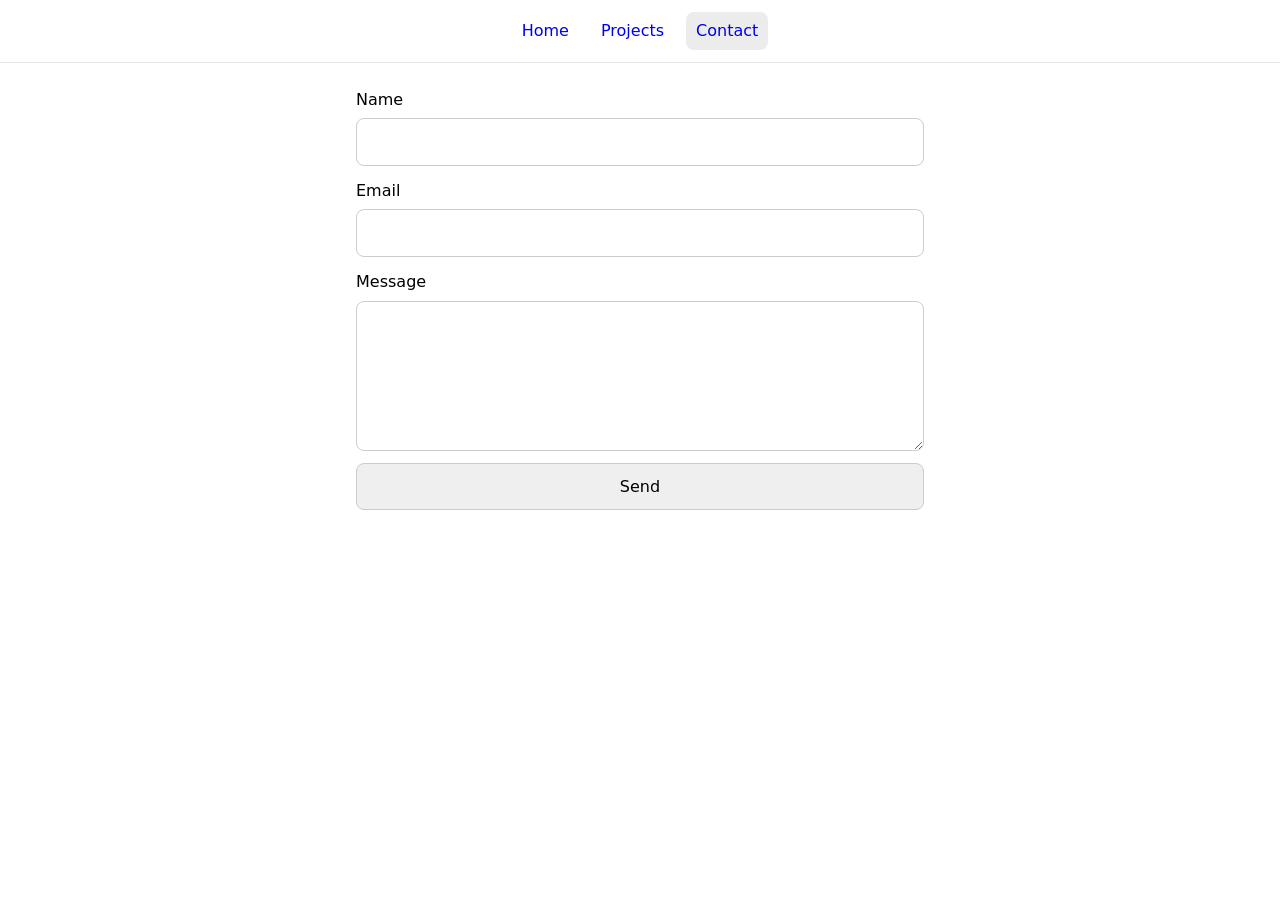
==== contact.html @ 9b386f41 "Initial commit" ====
<!doctype html>
<html lang="en">
<head>
  <meta charset="utf-8" />
  <meta name="viewport" content="width=device-width, initial-scale=1" />
  <title>Contact</title>
  <link rel="stylesheet" href="style.css" />
</head>
<body>
  <nav class="nav">
    <a href="./">Home</a>
    <a href="./projects.html">Projects</a>
    <a class="active" href="./contact.html">Contact</a>
  </nav>

  <main class="stack">
    <form id="contactForm">
      <label>Name <input name="name" required></label>
      <label>Email <input name="email" type="email" required></label>
      <label>Message <textarea name="message" rows="5" required></textarea></label>
      <button type="submit">Send</button>
      <p id="status" role="status" aria-live="polite"></p>
    </form>
  </main>

  <script type="module">
    // Example AJAX submit to a public echo service (or replace with Netlify Forms / SheetDB)
    const form = document.getElementById('contactForm');
    const status = document.getElementById('status');
    form.addEventListener('submit', async (e) => {
      e.preventDefault();
      status.textContent = 'Sending…';
      try {
        const res = await fetch('https://httpbin.org/post', {
          method: 'POST',
          headers: {'Content-Type':'application/json'},
          body: JSON.stringify(Object.fromEntries(new FormData(form)))
        });
        if (!res.ok) throw new Error('Network error');
        status.textContent = 'Sent! (Demo)';
        form.reset();
      } catch (err) {
        status.textContent = 'Failed to send.';
      }
    });
  </script>
</body>
</html>
---- style.css ----
:root { color-scheme: light dark; --w: 900px; }
*{box-sizing:border-box} body{font:16px/1.6 system-ui,Segoe UI,Roboto,Helvetica,Arial,sans-serif;margin:0}
.nav{display:flex;gap:12px;align-items:center;justify-content:center;padding:12px;border-bottom:1px solid #e5e5e5}
.nav a{text-decoration:none;padding:6px 10px;border-radius:8px}
.nav a.active,.nav a:hover{background:rgba(127,127,127,.15)}
#themeToggle{margin-left:auto}
.hero{max-width:var(--w);margin:24px auto;text-align:center;padding:24px}
.avatar{width:120px;height:120px;border-radius:50%;object-fit:cover;display:block;margin:0 auto 12px}
.tagline{opacity:.8}
.grid{max-width:var(--w);margin:24px auto;display:grid;grid-template-columns:repeat(auto-fill,minmax(260px,1fr));gap:16px;padding:0 16px}
.card{padding:16px;border:1px solid #e5e5e5;border-radius:12px;background:#fff}
.stack{max-width:600px;margin:24px auto;padding:0 16px}
form{display:grid;gap:12px}
label{display:grid;gap:6px}
input,textarea,button{font:inherit;padding:10px;border:1px solid #ccc;border-radius:8px}
button{cursor:pointer}
@media (prefers-color-scheme: dark){ .card{background:#111;border-color:#333} }
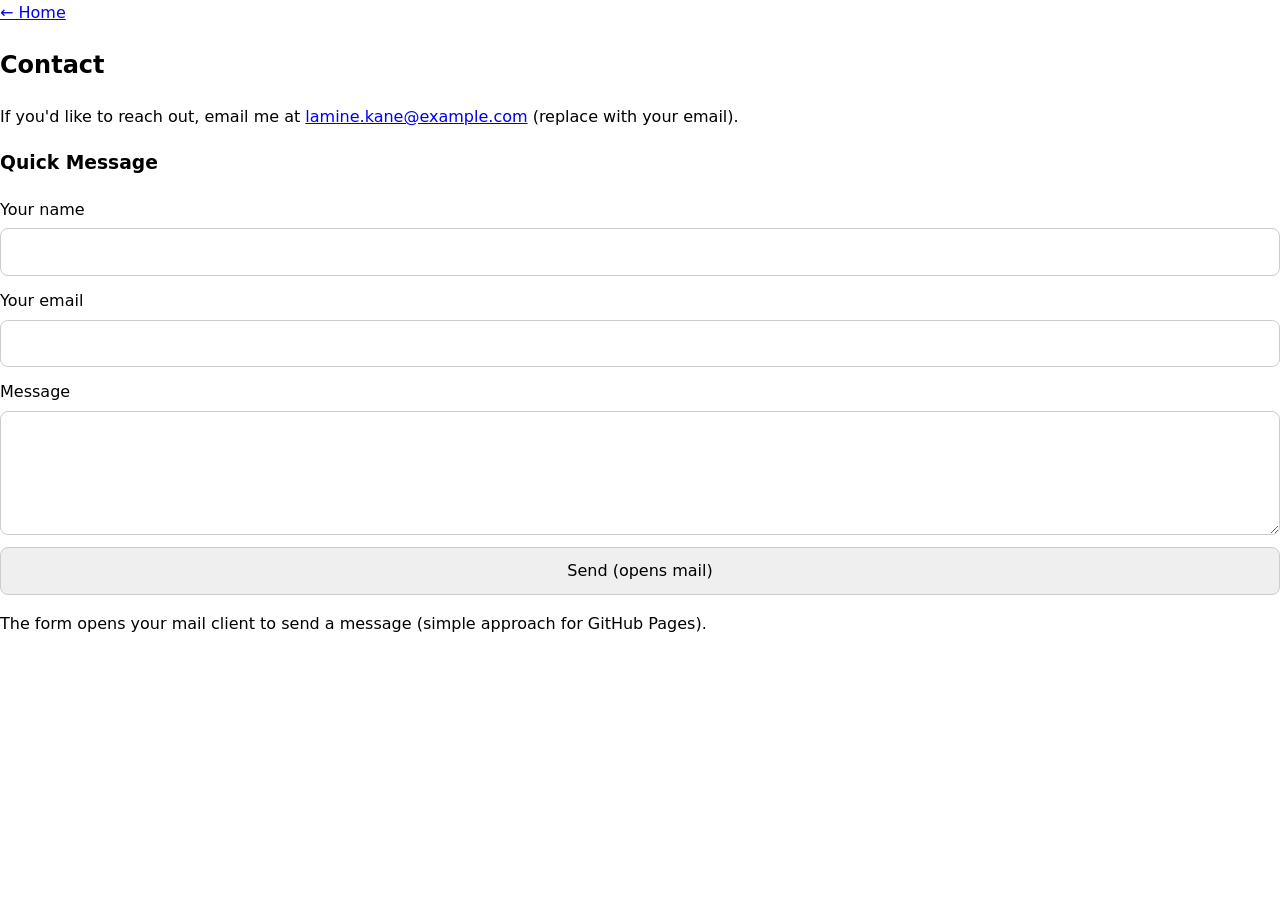
==== commit 8f1de8d1: "Update contact.html" ====
--- a/contact.html
+++ b/contact.html
@@ -2,47 +2,39 @@
 <html lang="en">
 <head>
   <meta charset="utf-8" />
-  <meta name="viewport" content="width=device-width, initial-scale=1" />
-  <title>Contact</title>
-  <link rel="stylesheet" href="style.css" />
+  <meta name="viewport" content="width=device-width,initial-scale=1" />
+  <title>Contact — Lamine Kane</title>
+  <link rel="stylesheet" href="style.css">
 </head>
 <body>
-  <nav class="nav">
-    <a href="./">Home</a>
-    <a href="./projects.html">Projects</a>
-    <a class="active" href="./contact.html">Contact</a>
-  </nav>
+  <main class="content">
+    <a class="back-link" href="index.html">← Home</a>
 
-  <main class="stack">
-    <form id="contactForm">
-      <label>Name <input name="name" required></label>
-      <label>Email <input name="email" type="email" required></label>
-      <label>Message <textarea name="message" rows="5" required></textarea></label>
-      <button type="submit">Send</button>
-      <p id="status" role="status" aria-live="polite"></p>
-    </form>
+    <section class="contact-section">
+      <h1>Contact</h1>
+      <p>If you'd like to reach out, email me at <a href="mailto:lamine.kane@example.com">lamine.kane@example.com</a> (replace with your email).</p>
+
+      <h3>Quick Message</h3>
+      <form id="contact-form" class="contact-form" onsubmit="handleContact(event)">
+        <label>
+          Your name
+          <input type="text" name="name" required>
+        </label>
+        <label>
+          Your email
+          <input type="email" name="email" required>
+        </label>
+        <label>
+          Message
+          <textarea name="message" rows="4" required></textarea>
+        </label>
+        <button type="submit" class="primary-btn">Send (opens mail)</button>
+      </form>
+      <p class="hint">The form opens your mail client to send a message (simple approach for GitHub Pages).</p>
+    </section>
   </main>
 
-  <script type="module">
-    // Example AJAX submit to a public echo service (or replace with Netlify Forms / SheetDB)
-    const form = document.getElementById('contactForm');
-    const status = document.getElementById('status');
-    form.addEventListener('submit', async (e) => {
-      e.preventDefault();
-      status.textContent = 'Sending…';
-      try {
-        const res = await fetch('https://httpbin.org/post', {
-          method: 'POST',
-          headers: {'Content-Type':'application/json'},
-          body: JSON.stringify(Object.fromEntries(new FormData(form)))
-        });
-        if (!res.ok) throw new Error('Network error');
-        status.textContent = 'Sent! (Demo)';
-        form.reset();
-      } catch (err) {
-        status.textContent = 'Failed to send.';
-      }
-    });
-  </script>
+  <script src="script.js"></script>
 </body>
 </html>
+
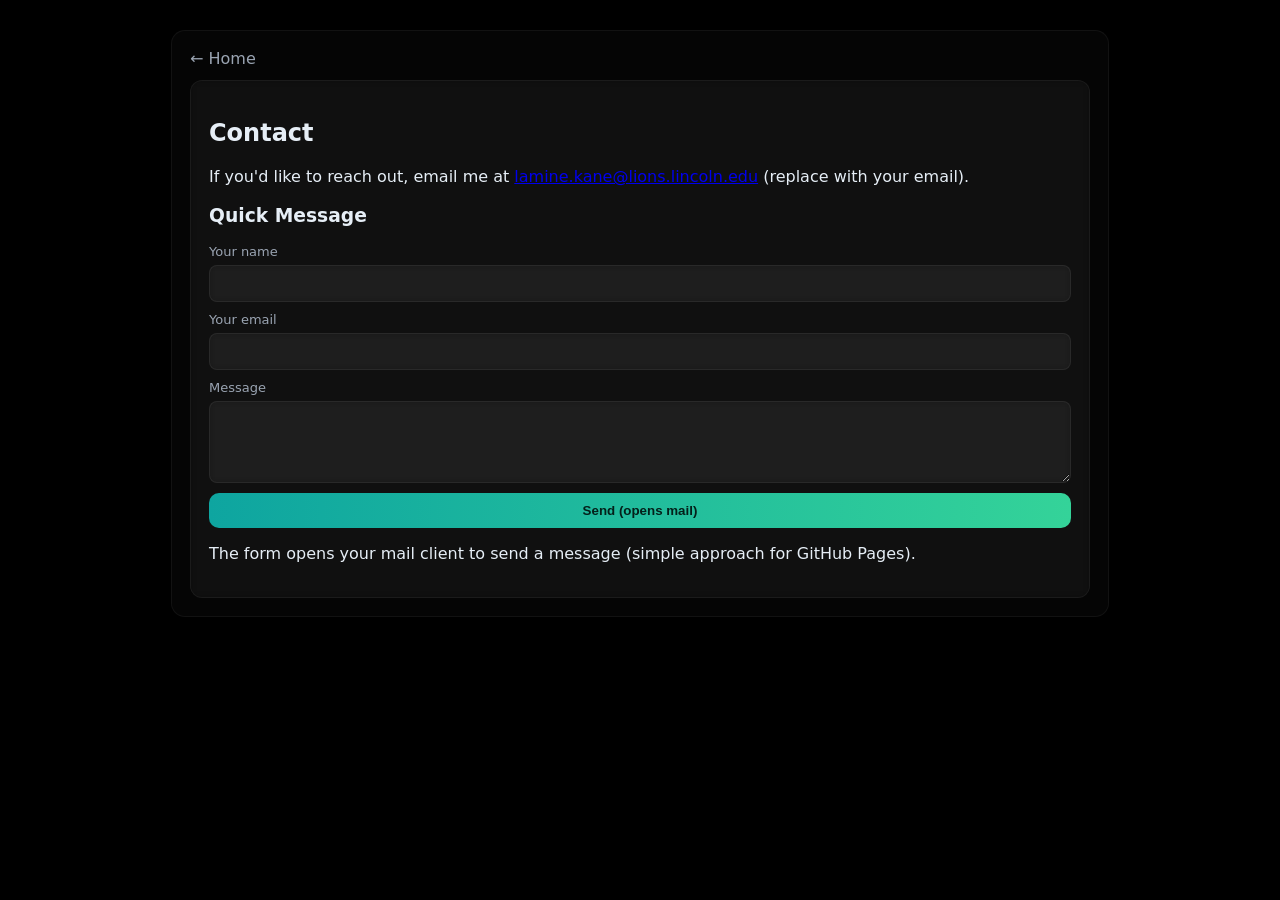
==== commit 284a3318: "Update contact.html" ====
--- a/contact.html
+++ b/contact.html
@@ -12,7 +12,7 @@
 
     <section class="contact-section">
       <h1>Contact</h1>
-      <p>If you'd like to reach out, email me at <a href="mailto:lamine.kane@example.com">lamine.kane@example.com</a> (replace with your email).</p>
+      <p>If you'd like to reach out, email me at <a href="mailto:lamine.kane@example.com">lamine.kane@lions.lincoln.edu</a> (replace with your email).</p>
 
       <h3>Quick Message</h3>
       <form id="contact-form" class="contact-form" onsubmit="handleContact(event)">
--- a/style.css
+++ b/style.css
@@ -1,17 +1,211 @@
-:root { color-scheme: light dark; --w: 900px; }
-*{box-sizing:border-box} body{font:16px/1.6 system-ui,Segoe UI,Roboto,Helvetica,Arial,sans-serif;margin:0}
-.nav{display:flex;gap:12px;align-items:center;justify-content:center;padding:12px;border-bottom:1px solid #e5e5e5}
-.nav a{text-decoration:none;padding:6px 10px;border-radius:8px}
-.nav a.active,.nav a:hover{background:rgba(127,127,127,.15)}
-#themeToggle{margin-left:auto}
-.hero{max-width:var(--w);margin:24px auto;text-align:center;padding:24px}
-.avatar{width:120px;height:120px;border-radius:50%;object-fit:cover;display:block;margin:0 auto 12px}
-.tagline{opacity:.8}
-.grid{max-width:var(--w);margin:24px auto;display:grid;grid-template-columns:repeat(auto-fill,minmax(260px,1fr));gap:16px;padding:0 16px}
-.card{padding:16px;border:1px solid #e5e5e5;border-radius:12px;background:#fff}
-.stack{max-width:600px;margin:24px auto;padding:0 16px}
-form{display:grid;gap:12px}
-label{display:grid;gap:6px}
-input,textarea,button{font:inherit;padding:10px;border:1px solid #ccc;border-radius:8px}
-button{cursor:pointer}
-@media (prefers-color-scheme: dark){ .card{background:#111;border-color:#333} }
+:root{
+  --bg: #0a0a0c;
+  --iphone: #0f1720;
+  --card: #0f1725;
+  --muted: #9aa4b2;
+  --accent: #6ee7b7;
+  --glass: rgba(255,255,255,0.04);
+  --radius: 20px;
+  --text: #e6eef6;
+  --tiny: 13px;
+  --maxwidth: 420px;
+  font-family: Inter, system-ui, -apple-system, "Segoe UI", Roboto, "Helvetica Neue", Arial;
+}
+
+/* page shell centers the iPhone mockup */
+.page-shell{
+  min-height:100vh;
+  display:flex;
+  align-items:center;
+  justify-content:center;
+  background: radial-gradient(1200px 600px at 10% 20%, rgba(12,14,20,1), rgba(0,0,0,1)),
+              linear-gradient(180deg, #000000 0%, #050505 100%);
+  padding:30px;
+}
+
+/* iPhone mockup */
+.iphone{
+  width: 360px;
+  max-width: var(--maxwidth);
+  background: linear-gradient(180deg, rgba(255,255,255,0.02), rgba(255,255,255,0.01));
+  border-radius:34px;
+  box-shadow: 0 30px 80px rgba(0,0,0,0.6), inset 0 1px 0 rgba(255,255,255,0.02);
+  border: 1px solid rgba(255,255,255,0.03);
+  overflow:hidden;
+  position: relative;
+  backdrop-filter: blur(10px);
+}
+
+/* top bar with notch */
+.top-bar{
+  height:44px;
+  display:flex;
+  align-items:center;
+  justify-content:center;
+  position:relative;
+  background: linear-gradient(180deg, rgba(255,255,255,0.03), transparent);
+}
+
+.top-bar .notch{
+  position:absolute;
+  top:6px;
+  left:50%;
+  transform:translateX(-50%);
+  width:160px;
+  height:6px;
+  border-radius:6px;
+  background: rgba(0,0,0,0.4);
+}
+
+.status{ color:var(--muted); font-size:14px;}
+
+/* home screen layout */
+.home-screen{
+  padding:18px;
+  display:flex;
+  flex-direction:column;
+  gap:14px;
+}
+
+/* app cards */
+.app-row{ display:flex; gap:12px; justify-content:space-between;}
+.app-card{
+  width: calc(50% - 6px);
+  background: rgba(255,255,255,0.03);
+  border-radius:14px;
+  padding:12px;
+  display:flex;
+  flex-direction:column;
+  align-items:center;
+  gap:8px;
+  border:1px solid rgba(255,255,255,0.06);
+  color:var(--text);
+  cursor:pointer;
+  backdrop-filter: blur(4px);
+}
+
+.app-card:hover{
+  background: rgba(255,255,255,0.08);
+  transition: 0.25s;
+}
+
+.app-icon{ font-size:28px; }
+.app-label{ font-size:13px; color:var(--muted); }
+
+/* widgets */
+.widget-row{ display:grid; grid-template-columns: 1fr 1fr; gap:12px; }
+.widget{
+  background: rgba(255,255,255,0.03);
+  padding:12px;
+  border-radius:12px;
+  min-height:88px;
+  border:1px solid rgba(255,255,255,0.04);
+  color:var(--text);
+  font-size:14px;
+  backdrop-filter: blur(4px);
+}
+
+.widget h3{ margin:0 0 6px 0; font-size:14px; color:var(--accent); }
+.fact-text{ font-size:13px; color:var(--muted); margin-bottom:8px; min-height:44px; }
+.small-btn{
+  background:transparent;
+  border:1px solid rgba(255,255,255,0.06);
+  color:var(--text);
+  padding:6px 8px;
+  border-radius:8px;
+  font-size:12px;
+  cursor:pointer;
+}
+
+.small-btn:hover{
+  background:rgba(255,255,255,0.05);
+}
+
+.fact-source{ display:block; margin-top:6px; color:var(--muted); font-size:11px; }
+
+/* mini bio */
+.mini-bio .tiny{ color:var(--muted); font-size:12px; margin-top:6px; }
+.open-about{ display:inline-block; margin-top:8px; color:var(--accent); text-decoration:none; font-size:13px; }
+
+/* dock */
+.dock{
+  margin-top:8px; display:flex; justify-content:space-between;
+}
+
+.dock-btn{
+  flex:1; text-align:center; padding:10px 8px; margin:0 6px; border-radius:12px;
+  background: rgba(255,255,255,0.03);
+  color:var(--text); text-decoration:none; font-weight:600; font-size:14px;
+  border:1px solid rgba(255,255,255,0.04);
+  backdrop-filter:blur(4px);
+}
+
+.dock-btn:hover{
+  background:rgba(255,255,255,0.06);
+}
+
+/* home button */
+.home-button{
+  width:64px; height:64px; border-radius:50%;
+  margin:14px auto 18px;
+  background: rgba(255,255,255,0.03);
+  border:1px solid rgba(255,255,255,0.04);
+  box-shadow: 0 6px 18px rgba(0,0,0,0.5);
+  backdrop-filter:blur(6px);
+}
+
+/* content pages (about/projects/contact) */
+body{
+  background: #000000;
+}
+
+.content{
+  max-width:900px; margin:30px auto; padding:18px;
+  color:var(--text);
+  background: rgba(255,255,255,0.02);
+  border-radius:14px;
+  border:1px solid rgba(255,255,255,0.05);
+  backdrop-filter:blur(6px);
+}
+
+.back-link{ color:var(--muted); text-decoration:none; display:inline-block; margin-bottom:12px; }
+
+.about-section, .projects-section, .contact-section{
+  background: rgba(255,255,255,0.03);
+  padding:18px; border-radius:12px; border:1px solid rgba(255,255,255,0.05);
+  backdrop-filter:blur(6px);
+}
+
+.lead{ color:var(--muted); font-size:16px; }
+
+.project-grid{ display:grid; grid-template-columns: 1fr 1fr; gap:14px; margin-top:12px; }
+.project-card{
+  padding:12px; border-radius:10px; background:rgba(255,255,255,0.03);
+  border:1px solid rgba(255,255,255,0.05);
+  backdrop-filter:blur(4px);
+}
+
+.project-meta{ color:var(--muted); font-size:13px; margin-bottom:6px; }
+.project-link{ color:var(--accent); text-decoration:none; font-weight:600; }
+
+/* contact form */
+.contact-form{ display:flex; flex-direction:column; gap:10px; margin-top:8px; }
+.contact-form label{ display:flex; flex-direction:column; color:var(--muted); font-size:13px; }
+
+.contact-form input, .contact-form textarea{
+  margin-top:6px; padding:10px; border-radius:8px; border:1px solid rgba(255,255,255,0.07);
+  background: rgba(255,255,255,0.03); color:var(--text);
+  backdrop-filter:blur(4px);
+}
+
+.primary-btn{
+  padding:10px 14px; border-radius:10px; border:none; cursor:pointer;
+  background:linear-gradient(90deg, #0ea5a0, #34d399); color:#04201a; font-weight:700;
+}
+
+/* small screens */
+@media (max-width:600px){
+  .project-grid{ grid-template-columns: 1fr; }
+  .page-shell{ padding:10px; }
+  .iphone{ width: 94vw; }
+}
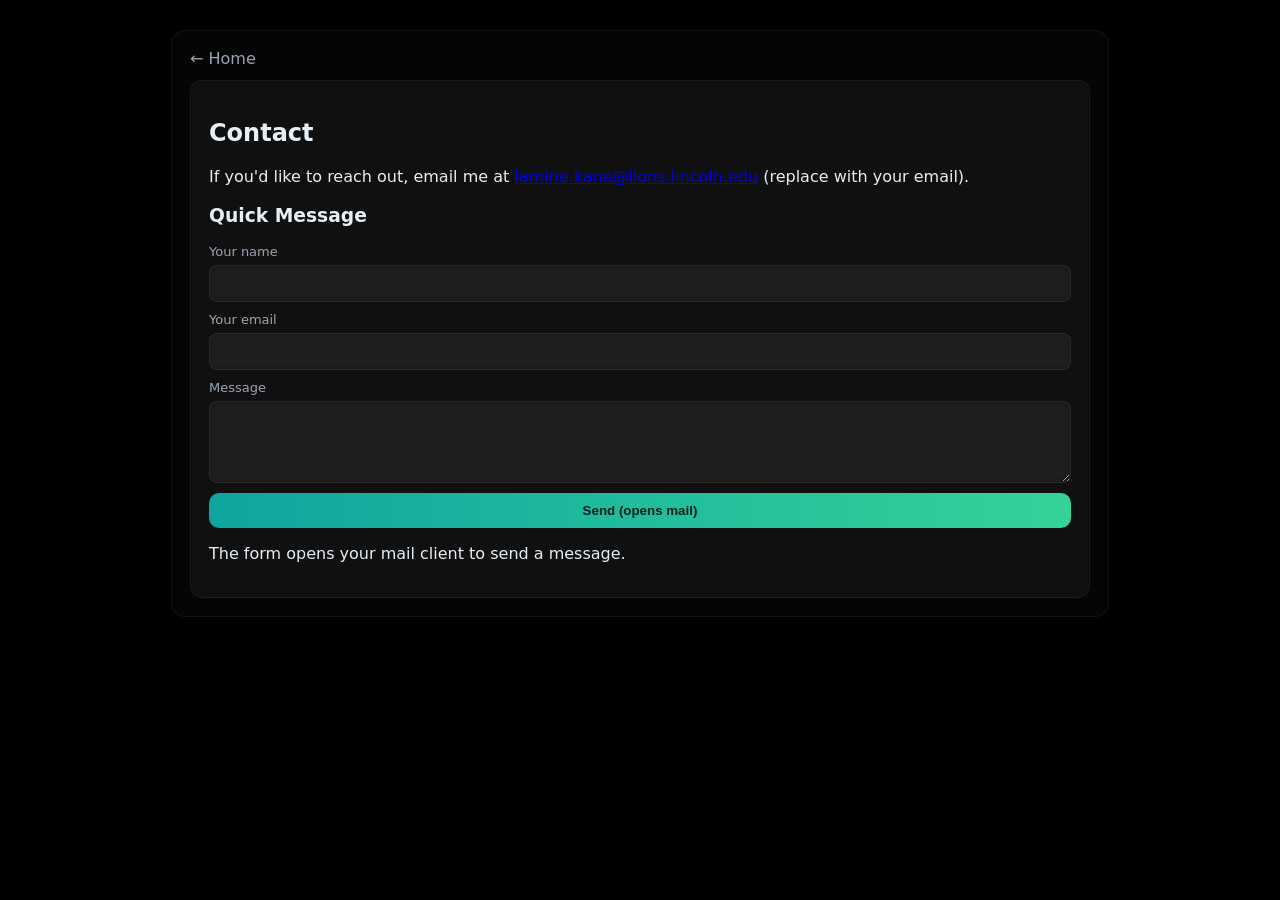
==== commit ba83005d: "Update contact.html" ====
--- a/contact.html
+++ b/contact.html
@@ -30,7 +30,7 @@
         </label>
         <button type="submit" class="primary-btn">Send (opens mail)</button>
       </form>
-      <p class="hint">The form opens your mail client to send a message (simple approach for GitHub Pages).</p>
+      <p class="hint">The form opens your mail client to send a message.</p>
     </section>
   </main>
 
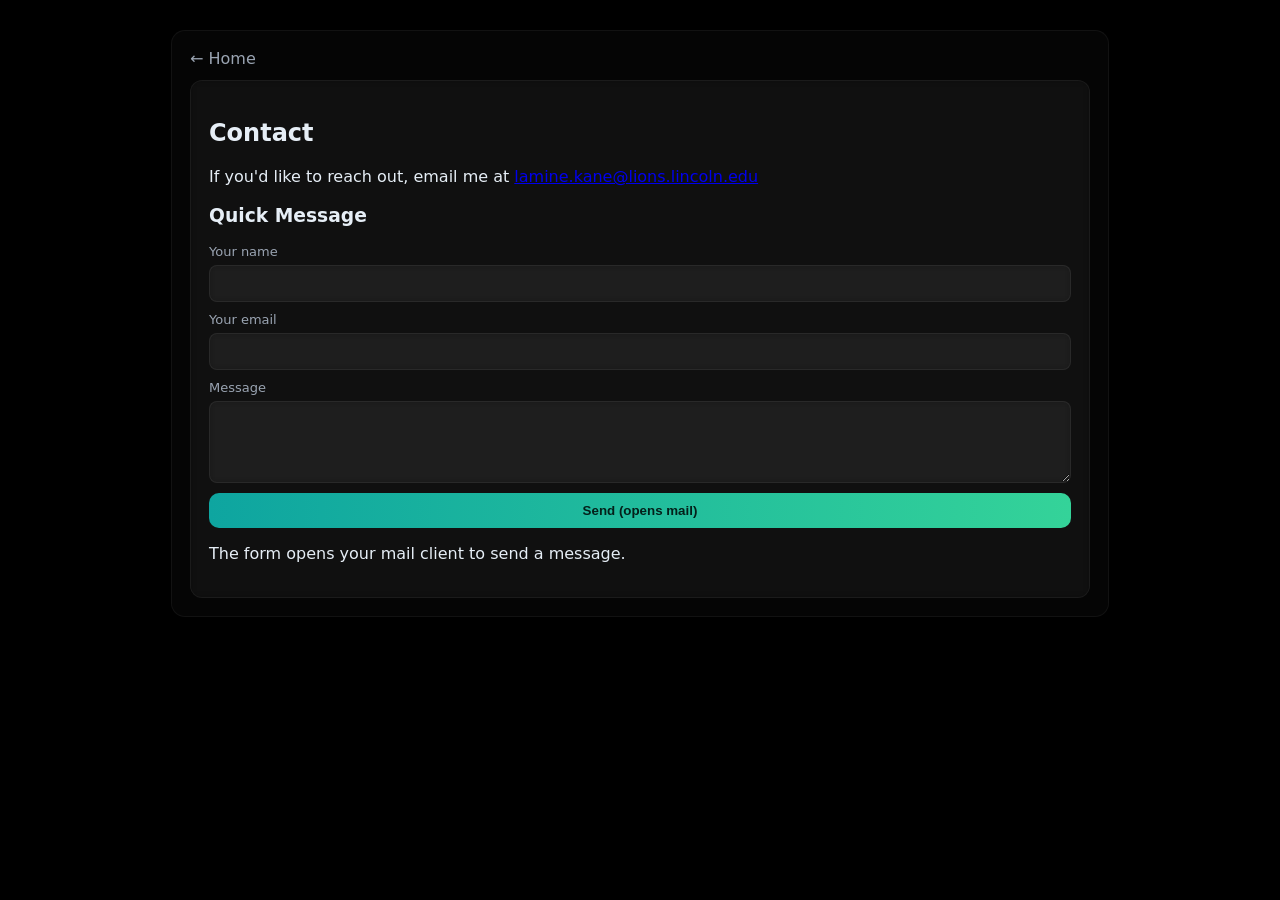
==== commit b76495cf: "Update contact.html" ====
--- a/contact.html
+++ b/contact.html
@@ -12,7 +12,7 @@
 
     <section class="contact-section">
       <h1>Contact</h1>
-      <p>If you'd like to reach out, email me at <a href="mailto:lamine.kane@example.com">lamine.kane@lions.lincoln.edu</a> (replace with your email).</p>
+      <p>If you'd like to reach out, email me at <a href="mailto:lamine.kane@lions.lincoln.edu">lamine.kane@lions.lincoln.edu</a> </p>
 
       <h3>Quick Message</h3>
       <form id="contact-form" class="contact-form" onsubmit="handleContact(event)">
--- a/style.css
+++ b/style.css
@@ -209,3 +209,24 @@
   .page-shell{ padding:10px; }
   .iphone{ width: 94vw; }
 }
+.profile-section {
+    display: flex;
+    justify-content: center;
+    margin-top: 20px;
+}
+
+.profile-pic {
+    width: 160px;
+    height: 160px;
+    object-fit: cover;
+    border-radius: 50%;
+    border: 3px solid rgba(255, 255, 255, 0.3);
+    box-shadow: 0 0 20px rgba(0, 0, 0, 0.6);
+    transition: transform 0.3s ease, box-shadow 0.3s ease;
+}
+
+.profile-pic:hover {
+    transform: scale(1.05);
+    box-shadow: 0 0 25px rgba(0, 0, 0, 0.8);
+}
+
